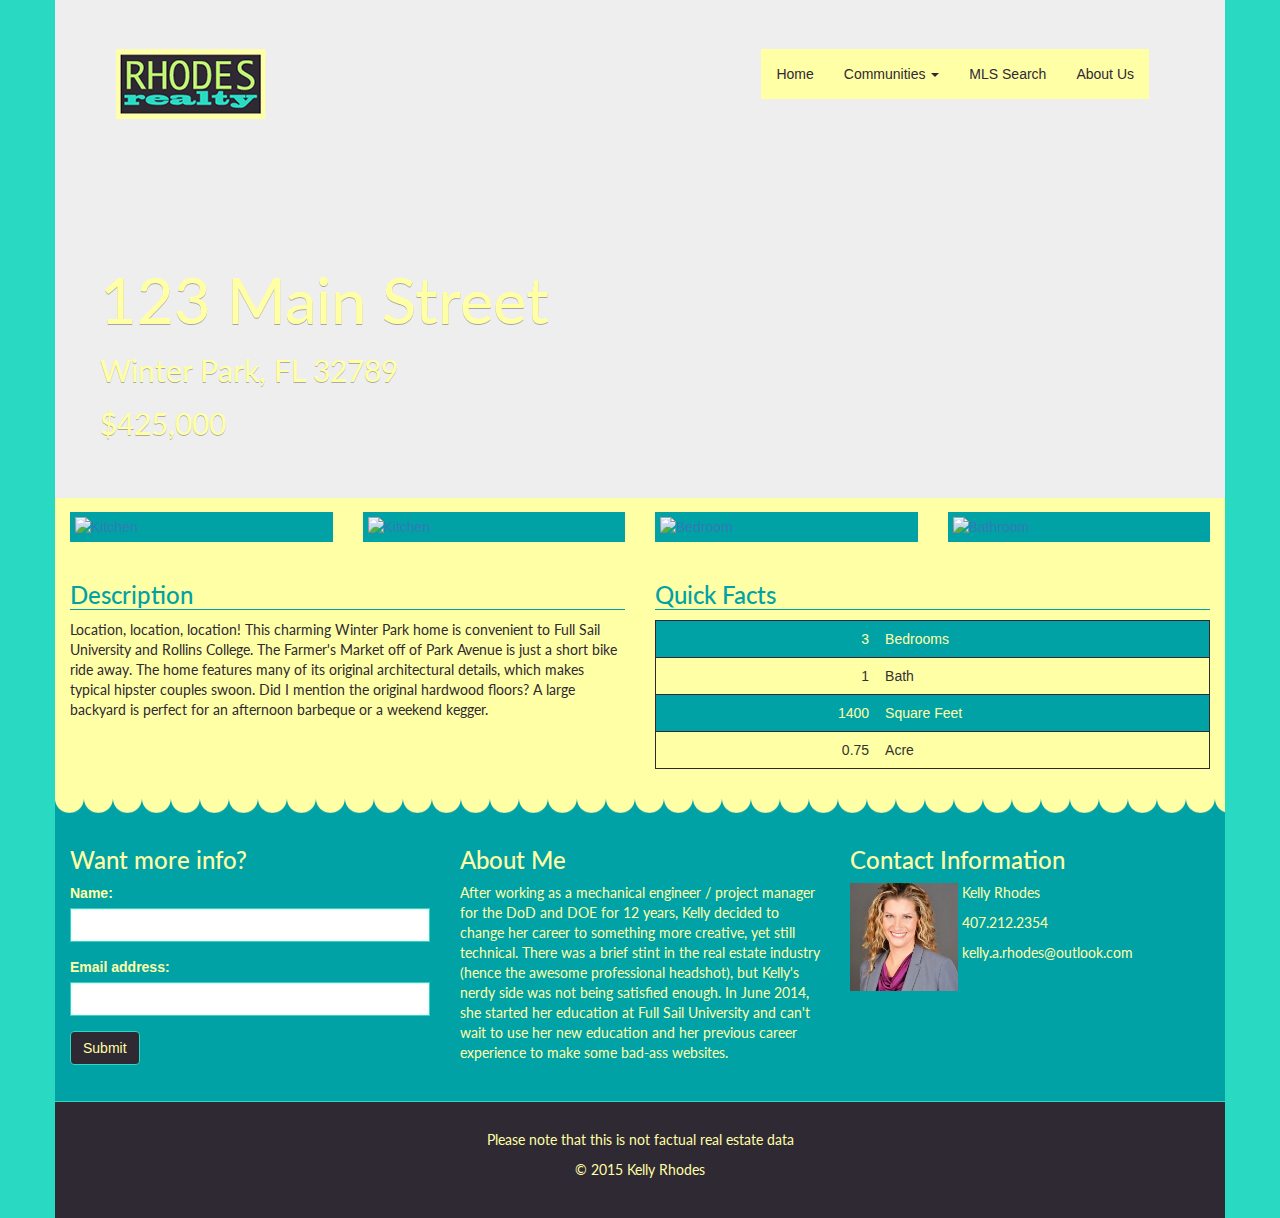
==== rhodesrealty/index.html @ 8e6a8736 "adding rhodes realty" ====
<!DOCTYPE html>
<html lang="en">
  <head>
    <meta charset="utf-8">
    <meta http-equiv="X-UA-Compatible" content="IE=edge">
    <meta name="viewport" content="width=device-width, initial-scale=1">
    <title>123 Main Street</title>

    <!-- Bootstrap -->
    <link href="css/bootstrap.min.css" rel="stylesheet">
    <link href="css/custom.css" rel="stylesheet">
    <link href='http://fonts.googleapis.com/css?family=Lato' rel='stylesheet' type='text/css'>

    <!-- HTML5 shim and Respond.js for IE8 support of HTML5 elements and media queries -->
    <!-- WARNING: Respond.js doesn't work if you view the page via file:// -->
    <!--[if lt IE 9]>
      <script src="https://oss.maxcdn.com/html5shiv/3.7.2/html5shiv.min.js"></script>
      <script src="https://oss.maxcdn.com/respond/1.4.2/respond.min.js"></script>
    <![endif]-->
  </head>
  

  <body>
    <div class="container">
      
      <!-- header/jumbotron -->
      <header class="jumbotron">
        
        <!-- navbar -->
        <nav class="navbar navbar-default">
          <div class="container-fluid">

            <!-- Brand and toggle get grouped for better mobile display -->
            <div class="navbar-header">
              <button type="button" class="navbar-toggle collapsed" data-toggle="collapse" data-target="#bs-example-navbar-collapse-1">
                <span class="sr-only">Toggle navigation</span>
                <span class="icon-bar"></span>
                <span class="icon-bar"></span>
                <span class="icon-bar"></span>
              </button>
              <a class="navbar-brand" href="#">
                <img src="images/logo.png" alt="Rhodes Realty"/>
              </a>
            </div><!-- end navbar-header -->

            <!-- Collect the nav links, forms, and other content for toggling -->
            <div class="collapse navbar-collapse" id="bs-example-navbar-collapse-1">            
              <ul class="nav navbar-nav navbar-right">
                <li><a href="#">Home</a></li>
                <li class="dropdown">
                  <a href="#" class="dropdown-toggle" data-toggle="dropdown" role="button" aria-expanded="false">Communities <span class="caret"></span></a>
                  <ul class="dropdown-menu" role="menu">
                    <li><a href="#">Orlando</a></li>
                    <li><a href="#">Winter Park</a></li>
                    <li><a href="#">Maitland</a></li>
                  </ul>
                <li><a href="#">MLS Search</a></li>
                <li><a href="#">About Us</a></li>  
              </ul>
            </div><!-- /.navbar-collapse -->
          
          </div><!-- /.container-fluid -->
        </nav><!-- end navbar -->

        <div class="row">
          <h1>123 Main Street</h1>
          <h2>Winter Park, FL 32789</h2>
          <h2>$425,000</h2>
        </div>
                
      </header><!-- end header/jumbotron -->
    

      <!-- photo grid -->
      <div class="row" id="photogrid">
        <div class="col-sm-6 col-md-3">
          <a href="#" class="thumbnail">
            <img src="images/living.jpg" alt="Kitchen">
          </a>
        </div>

        <div class="col-sm-6 col-md-3">
          <a href="#" class="thumbnail">
            <img src="images/kitchen.jpg" alt="Kitchen">
          </a>
        </div>

        <div class="col-sm-6 col-md-3">
          <a href="#" class="thumbnail">
            <img src="images/bedroom.jpg" alt="Bedroom">
          </a>
        </div>

        <div class="col-sm-6 col-md-3">
          <a href="#" class="thumbnail">
            <img src="images/bathroom.jpg" alt="Bathroom">
          </a>
        </div>
        
      </div><!-- end row (photo grid) -->


      <!-- description plus table -->
      <div class="row" id="desc_table">

        <!-- description -->
        <div class="col-md-6"><!-- description containter -->
          <h3>Description</h3>
          <p>Location, location, location!  This charming Winter Park home is convenient to Full Sail University and Rollins College.  The Farmer's Market off of Park Avenue is just a short bike ride away.  The home features many of its original architectural details, which makes typical hipster couples swoon.  Did I mention the original hardwood floors?  A large backyard is perfect for an afternoon barbeque or a weekend kegger.</p>
        </div><!-- end description container -->

        <!-- table -->
        <div class="col-md-6"><!-- table container -->
          <h3>Quick Facts</h3>
          <table class="table table-striped">
            <tbody>
              <tr><!-- table row 1 -->
                <td>3</td>
                <td>Bedrooms</td>
              </tr><!-- end table row 1 -->
              <tr><!-- table row 2 -->
                <td>1</td>
                <td>Bath</td>
              </tr><!-- end table row 2 -->
              <tr><!-- table row 3 -->
                <td>1400</td>
                <td>Square Feet</td>
              </tr><!-- end table row 3 -->
              <tr><!-- table row 4 -->
                <td>0.75</td>
                <td>Acre</td>
              </tr><!-- end table row 4 -->
            </tbody>
          </table><!-- end table -->
        </div><!-- end table container -->

      </div><!-- end row (description plus table) -->

      <!-- contact form, about me, contact info -->
      <div class="row" id="contact_kelly">
        <div class="col-md-4"><!-- contact form containter -->
          <h3>Want more info?</h3>
          <form role="form">
            <div class="form-group">
              <label for="name">Name:</label>
              <input type="text" class="form-control" id="name">
            </div>
            <div class="form-group">
              <label for="email">Email address:</label>
              <input type="email" class="form-control" id="email">
            </div>

            <button type="submit" class="btn btn-default">Submit</button>
          </form>
        </div><!-- end contact form container -->

        <div class="col-md-4"><!-- about me container -->
          <h3>About Me</h3>
          <p>After working as a mechanical engineer / project manager for the DoD and DOE for 12 years, Kelly decided to change her career to something more creative, yet still technical.  There was a brief stint in the real estate industry (hence the awesome professional headshot), but Kelly's nerdy side was not being satisfied enough.  In June 2014, she started her education at Full Sail University and can't wait to use her new education and her previous career experience to make some bad-ass websites.</p>
        </div><!-- end about me container -->

        <div class="col-md-4"><!-- contact info container -->
          <h3>Contact Information</h3>
          <div id="left_stuff">
            <img src="images/headshot.jpg" alt="Kelly Rhodes"/>
          </div><!-- end left_stuff -->
          <div id="right_stuff">
            <p>Kelly Rhodes</p>
            <p>407.212.2354</p>
            <p>kelly.a.rhodes@outlook.com</p>
          </div>
        </div><!-- end contact info container -->

      </div><!-- end contact form, about me, contact info -->

      <!-- footer -->
      <footer class="row">
          <p>Please note that this is not factual real estate data</p>
          <p>&copy; 2015 Kelly Rhodes</p>
      </footer><!-- end footer -->




    </div><!-- end container -->

    <!-- javascript -->
      <script src="http://code.jquery.com/jquery-latest.min.js"></script>
        <script src="js/bootstrap.min.js"></script>
        <script>
        $('a.btn-info').tooltip()
      </script>
    
  </body>
</html>
---- rhodesrealty/css/custom.css ----
/* ================================================
 	Author: Kelly Rhodes 
	Class: DWS2
	Purpose: Week 2 Assignment 
	Site: www.123MainStreet.com
	Date: January 15, 2015

/* ================================================
					Color Swatches  
===================================================
	(Adobe Kuler Friends and Foes)
	Light Yellow:	#ffffa6;
	Lime:			#bdf271;
	Teal:			#29d9c2;
	Dk Teal:		#01a2a6;
	Navy:			#2f2933;
================================================== */


/* --------------------------$Generic Page Elements 
--------------------------------------------------- */
body{
	background-color: #29d9c2; /* Teal */
	background-image: url(http://www.transparenttextures.com/patterns/asfalt-light.png);
}

.container{
	background-color: #ffffa6; /* Light Yellow */
}

img{
	max-width: 100%;
	display:block;
}

h1,h2,h3,p{
	font-family: 'Lato', sans-serif;
}

h2 {
	color: #ffffa6; /* Light Yellow */
	text-shadow: 0px 1px 0px rgba(0,0,0,0.3);
}

/* --------------------------$Jumbotron 
--------------------------------------------------- */
.container .jumbotron, .container-fluid .jumbotron {
    border-radius: 0px;
    margin-right: -15px;
	margin-left: -15px;
}

.jumbotron{
	background-image: url("../images/front.JPG");
	/*background-size: cover;*/
	background-repeat: no-repeat;
	margin:0;
}

.jumbotron h1, .jumbotron .h1 {
    color: #ffffa6; /* Light Yellow */
    text-shadow: 0px 1px 0px rgba(0,0,0,0.3);
    padding-top: 125px;
}

@media screen and (max-width: 767px){
	.jumbotron{
		background-image: url("../images/front-med.JPG");
		height: 709px;
	}

	.jumbotron h1, .jumbotron .h1, h2 {
		margin-left: 15px;
	}

	.jumbotron .row{
		position: relative;
		bottom: -50px;
	}
}


/* --------------------------$Nav Content Elements 
--------------------------------------------------- */
/*navbar-nav starts on line 3992 in bootstrap.css */

.navbar-default {
    background-color: transparent;
    border-color: transparent;
}

.navbar {
    border-radius: 0px;
}

.navbar-brand {
    padding: 0px;
}

.navbar-default .navbar-nav > li > a {
    color: #2f2933; /* Navy */
    background-color: #ffffa6; /* Light Yellow */
}

.navbar-default .navbar-nav > li > a:hover, .navbar-default .navbar-nav > li > a:focus {
    color: #ffffa6; /* Light Yellow */
    background-color: #2f2933; /* Navy */
}

.navbar-default .navbar-nav > .open > a, .navbar-default .navbar-nav > .open > a:hover, .navbar-default .navbar-nav > .open > a:focus {
    color: #ffffa6; /* Light Yellow */
    background-color: #2f2933; /* Navy */
}

.dropdown-menu {
    background-color: #2f2933; /* Navy */
    border-radius: 0px;
}

.dropdown-menu > li > a {
	color: #ffffa6; /* Light Yellow */
}

.dropdown-menu > li > a:hover, .dropdown-menu > li > a:focus {
    color: #2f2933; /* Navy */
    background-color: #ffffa6; /* Light Yellow */
}

/* Pancake Button */
.navbar-default .navbar-toggle {
    border-color: transparent;
}

.navbar-toggle {
    background-color: #ffffa6; /* Light Yellow */
    border-radius: 0px;
}

.navbar-default .navbar-toggle:hover, .navbar-default .navbar-toggle:focus {
    background-color: #2f2933; /* Navy */
}

.navbar-default .navbar-toggle .icon-bar {
  background-color: #2f2933; /* Navy */
}

.navbar-default .navbar-toggle:hover .icon-bar, .navbar-default .navbar-toggle:focus .icon-bar{
    background-color:#ffffa6; /* Light Yellow */
}

.navbar-default .navbar-collapse, .navbar-default .navbar-form {
    border-color: transparent;
}

@media screen and (max-width: 767px){
	.navbar-default .navbar-nav .open .dropdown-menu>li>a {
		color: #2f2933; /* Navy */
		background-color: #ffffa6; /* Light Yellow */
	}

	.navbar-default .navbar-nav .open .dropdown-menu>li>a:hover {
		color: #ffffa6; /* Light Yellow */
		background-color: #2f2933; /* Navy */
	}
}

/* --------------------------$Photogrid 
--------------------------------------------------- */
#photogrid{
	padding-top: 1em;
}

/* thumbnail starts on line 4661 in bootstrap.css */
.thumbnail {
  background-color: #01a2a6; /* Dk Teal */
  border: 1px solid #01a2a6; /* Dk Teal */
  border-radius: 0px;
}


/* --------------------------$Description and Table 
--------------------------------------------------- */
#desc_table h3 {
	color: #01a2a6; /* Dk Teal */
	border-bottom: 1px solid #01a2a6; /* Dk Teal */
}

#desc_table p{
	color: #2f2933; /*navy*/
}

/* --------------------------$Table 
--------------------------------------------------- */
table{
	border: 1px solid #2f2933; /*navy*/
}

.table>thead>tr>th, .table>tbody>tr>th, .table>tfoot>tr>th, .table>thead>tr>td, .table>tbody>tr>td, .table>tfoot>tr>td {
	border-top: 1px solid #2f2933; /*navy*/
}

.table-striped > tbody > tr:nth-child(2n+1) {
    color: #ffffa6; /*light yellow*/
    background-color: #01a2a6; /* Dk Teal */
    border-color: transparent;
}

td:first-child{
	text-align: right;
	width: 40%;
}

td:last-child{
	width: 60%;
}

/* --------------------------$Contact Form, About Kelly 
--------------------------------------------------- */

#contact_kelly{
	background-color:#01a2a6; /*dk teal*/
	color:#ffffa6; /*light yellow*/
	padding: 2em 0;
	background-image:url("../images/half-circle.png");
	background-repeat:repeat-x;
	background-position: 0 -1%;
	border-top: 10px solid #ffffa6; /*light yellow*/
}

/* form-control starts on line 2356 in bootstrap.css */
.form-control {
  color: #2f2933; /*navy*/
  background-color: #fff;
  border: 1px solid #29d9c2; /*teal*/
  border-radius: 0px;
}

.form-control:focus {
  border-color: #66afe9;
}

.form-control::-moz-placeholder {
  color: #999;
  opacity: 1;
}

.form-control:-ms-input-placeholder {
  color: #999;
}

.form-control::-webkit-input-placeholder {
  color: #999;
}

.form-control[disabled],
.form-control[readonly],
fieldset[disabled] .form-control {
  cursor: not-allowed;
  background-color: #eee;
  opacity: 1;
}

#left_stuff{
	float:left;
	width: 30%;
}

#right_stuff{
	float:right;
	width: 70%;
	padding-left: 1%;
}

/* --------------------------$Submit Button 
--------------------------------------------------- */
/* btn starts on line 2751 in bootstrap.css */
.btn:hover,
.btn:focus,
.btn.focus {
  color: #ffffa6; /*light yellow*/
}

.btn-default {
  color: #ffffa6; /*light yellow*/
  background-color: #2f2933; /*navy*/
  border-color: #29d9c2;
}

.btn-default:hover,
.btn-default:focus,
.btn-default.focus,
.btn-default:active,
.btn-default.active,
.open > .dropdown-toggle.btn-default {
  color: #2f2933; /*navy*/
  background-color: #ffffa6; /*light yellow*/
  border-color: #29d9c2; /*teal*/
}


/* --------------------------$Footer Elements 
--------------------------------------------------- */


footer{
	text-align: center;
	background-color: #2f2933; /*navy*/
	color:#ffffa6; /*light yellow*/
	padding: 2em 10%;
	border-top: 1px solid #29d9c2; /*teal*/
}
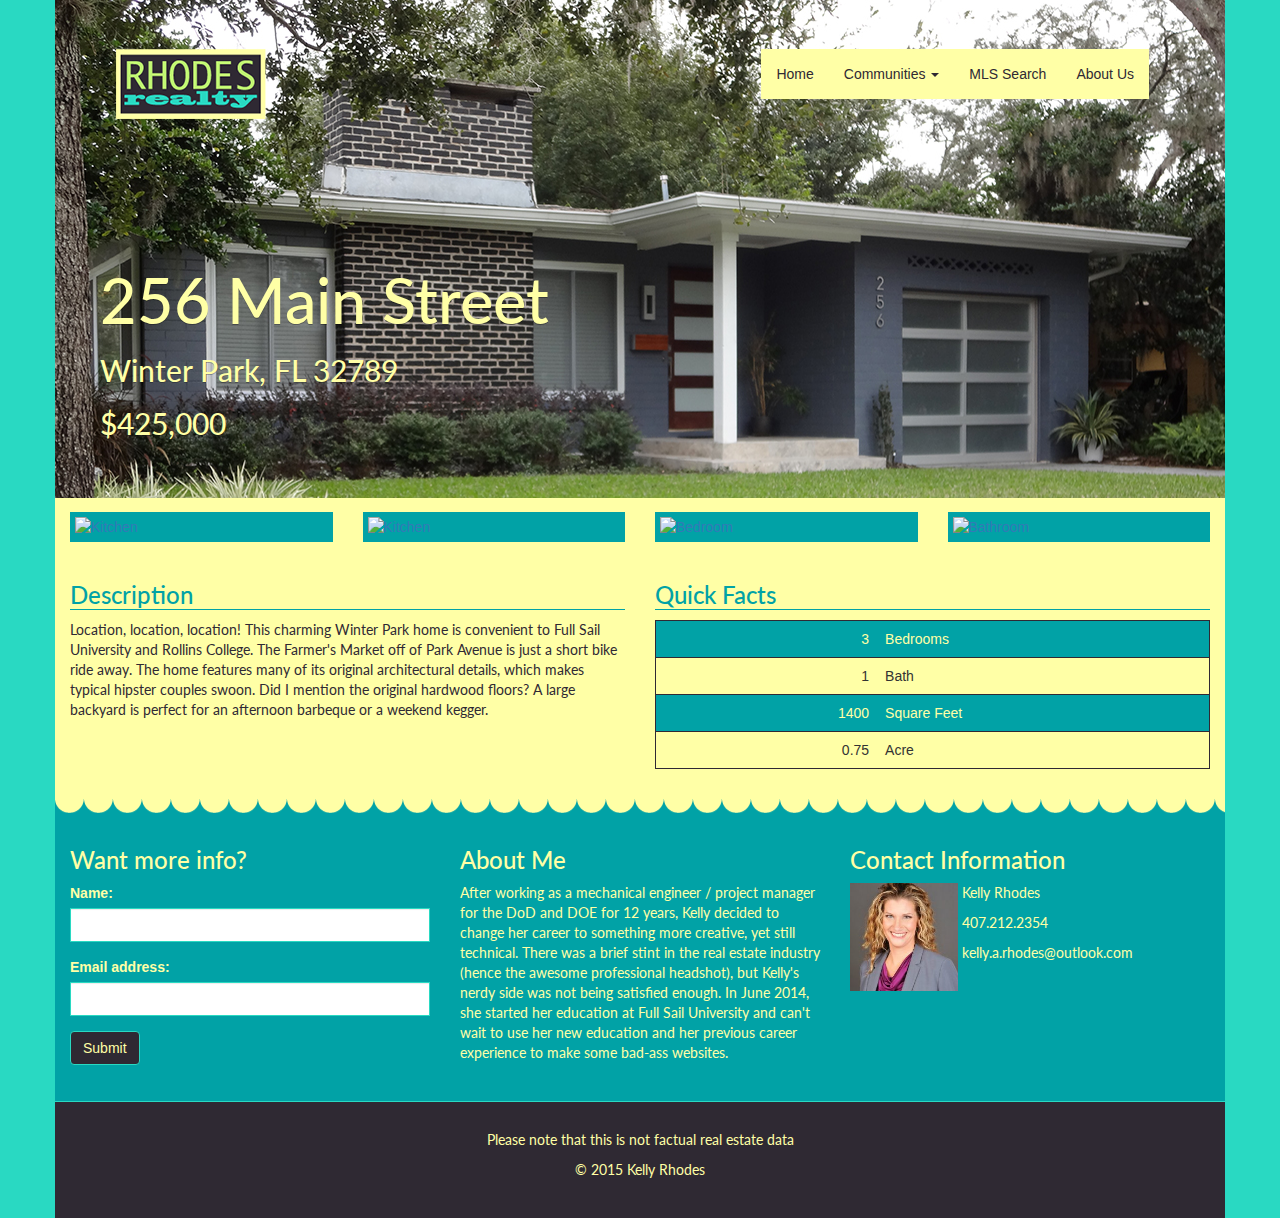
==== commit 815fde88: "remove images" ====
--- a/rhodesrealty/index.html
+++ b/rhodesrealty/index.html
@@ -4,7 +4,7 @@
     <meta charset="utf-8">
     <meta http-equiv="X-UA-Compatible" content="IE=edge">
     <meta name="viewport" content="width=device-width, initial-scale=1">
-    <title>123 Main Street</title>
+    <title>256 Main Street</title>
 
     <!-- Bootstrap -->
     <link href="css/bootstrap.min.css" rel="stylesheet">
@@ -18,7 +18,6 @@
       <script src="https://oss.maxcdn.com/respond/1.4.2/respond.min.js"></script>
     <![endif]-->
   </head>
-  
 
   <body>
     <div class="container">
@@ -63,14 +62,13 @@
         </nav><!-- end navbar -->
 
         <div class="row">
-          <h1>123 Main Street</h1>
+          <h1>256 Main Street</h1>
           <h2>Winter Park, FL 32789</h2>
           <h2>$425,000</h2>
         </div>
                 
       </header><!-- end header/jumbotron -->
     
-
       <!-- photo grid -->
       <div class="row" id="photogrid">
         <div class="col-sm-6 col-md-3">
@@ -98,7 +96,6 @@
         </div>
         
       </div><!-- end row (photo grid) -->
-
 
       <!-- description plus table -->
       <div class="row" id="desc_table">
@@ -179,9 +176,6 @@
           <p>&copy; 2015 Kelly Rhodes</p>
       </footer><!-- end footer -->
 
-
-
-
     </div><!-- end container -->
 
     <!-- javascript -->
--- a/rhodesrealty/css/custom.css
+++ b/rhodesrealty/css/custom.css
@@ -16,7 +16,6 @@
 	Navy:			#2f2933;
 ================================================== */
 
-
 /* --------------------------$Generic Page Elements 
 --------------------------------------------------- */
 body{
@@ -51,7 +50,7 @@
 }
 
 .jumbotron{
-	background-image: url("../images/front.JPG");
+	background-image: url("../images/front.jpg");
 	/*background-size: cover;*/
 	background-repeat: no-repeat;
 	margin:0;
@@ -65,7 +64,7 @@
 
 @media screen and (max-width: 767px){
 	.jumbotron{
-		background-image: url("../images/front-med.JPG");
+		background-image: url("../images/front-med.jpg");
 		height: 709px;
 	}
 
@@ -78,7 +77,6 @@
 		bottom: -50px;
 	}
 }
-
 
 /* --------------------------$Nav Content Elements 
 --------------------------------------------------- */
@@ -176,7 +174,6 @@
   border: 1px solid #01a2a6; /* Dk Teal */
   border-radius: 0px;
 }
-
 
 /* --------------------------$Description and Table 
 --------------------------------------------------- */
@@ -297,10 +294,8 @@
   border-color: #29d9c2; /*teal*/
 }
 
-
 /* --------------------------$Footer Elements 
 --------------------------------------------------- */
-
 
 footer{
 	text-align: center;
